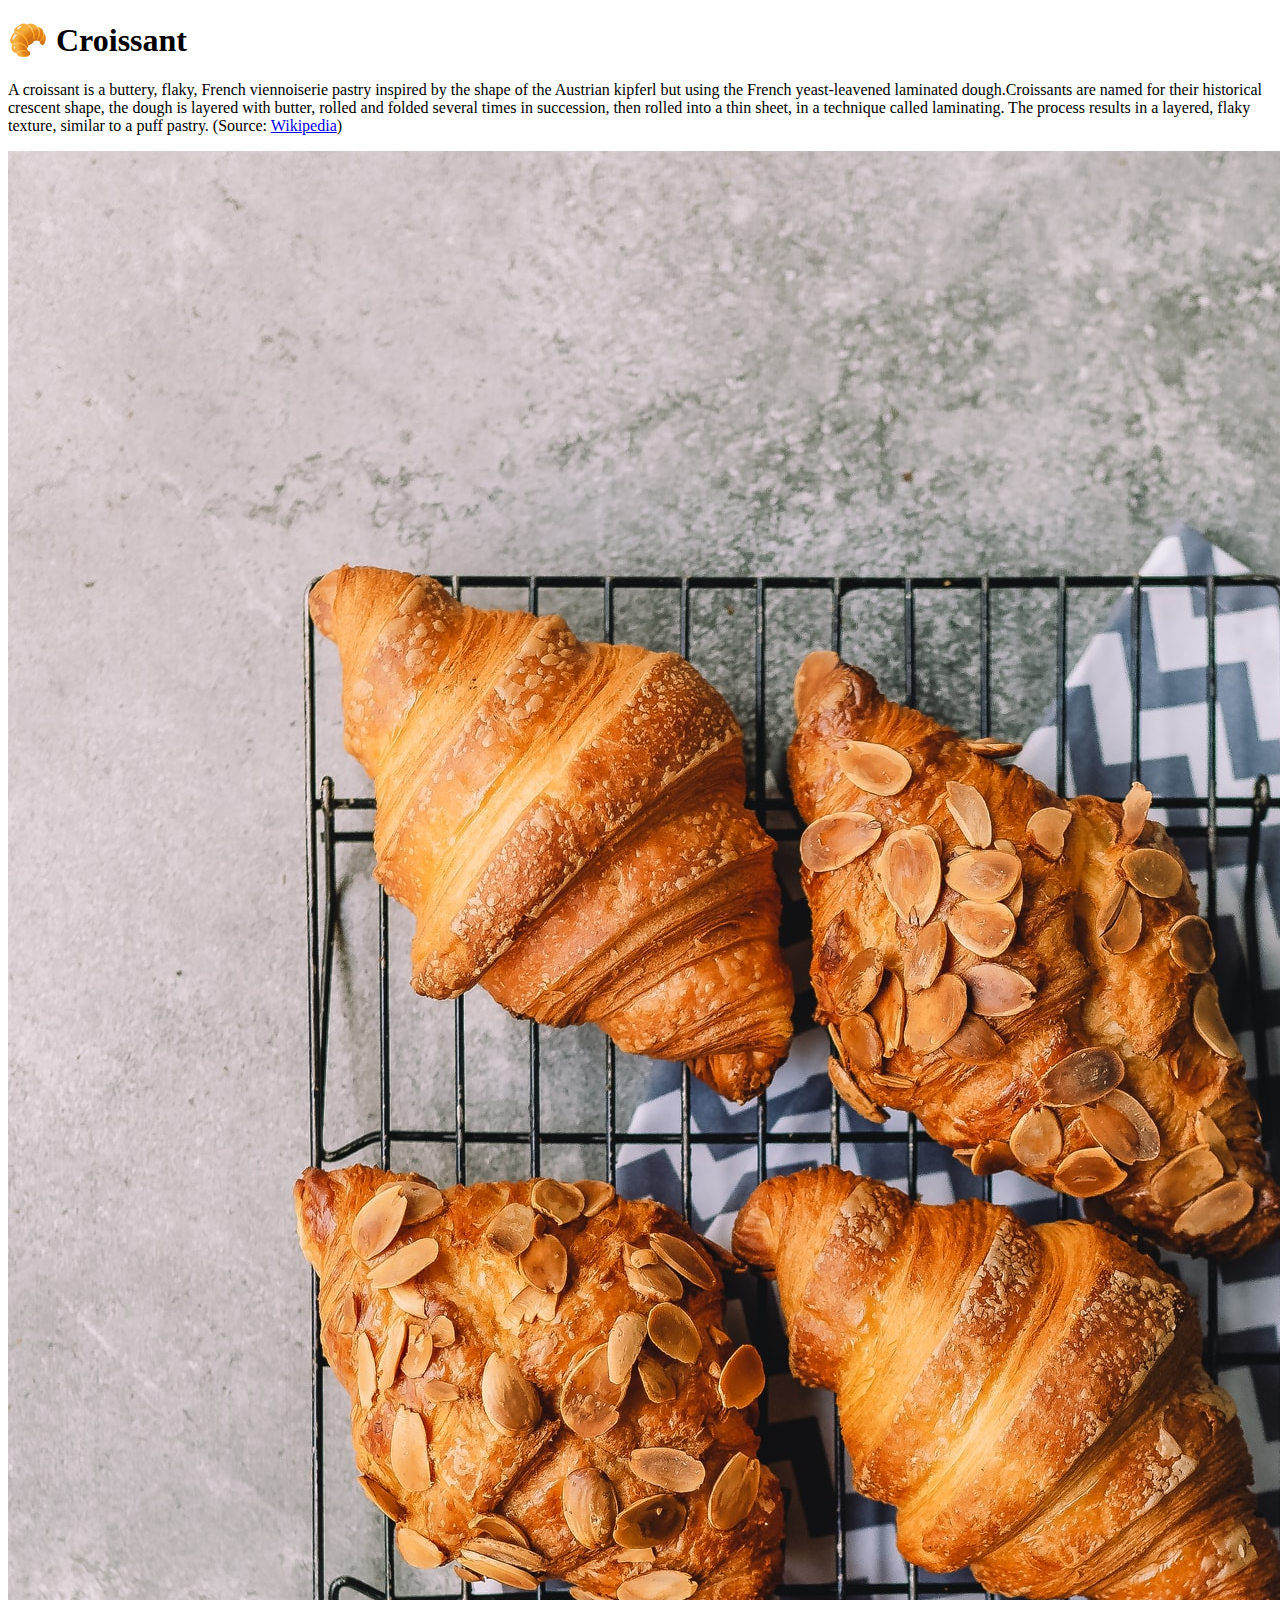
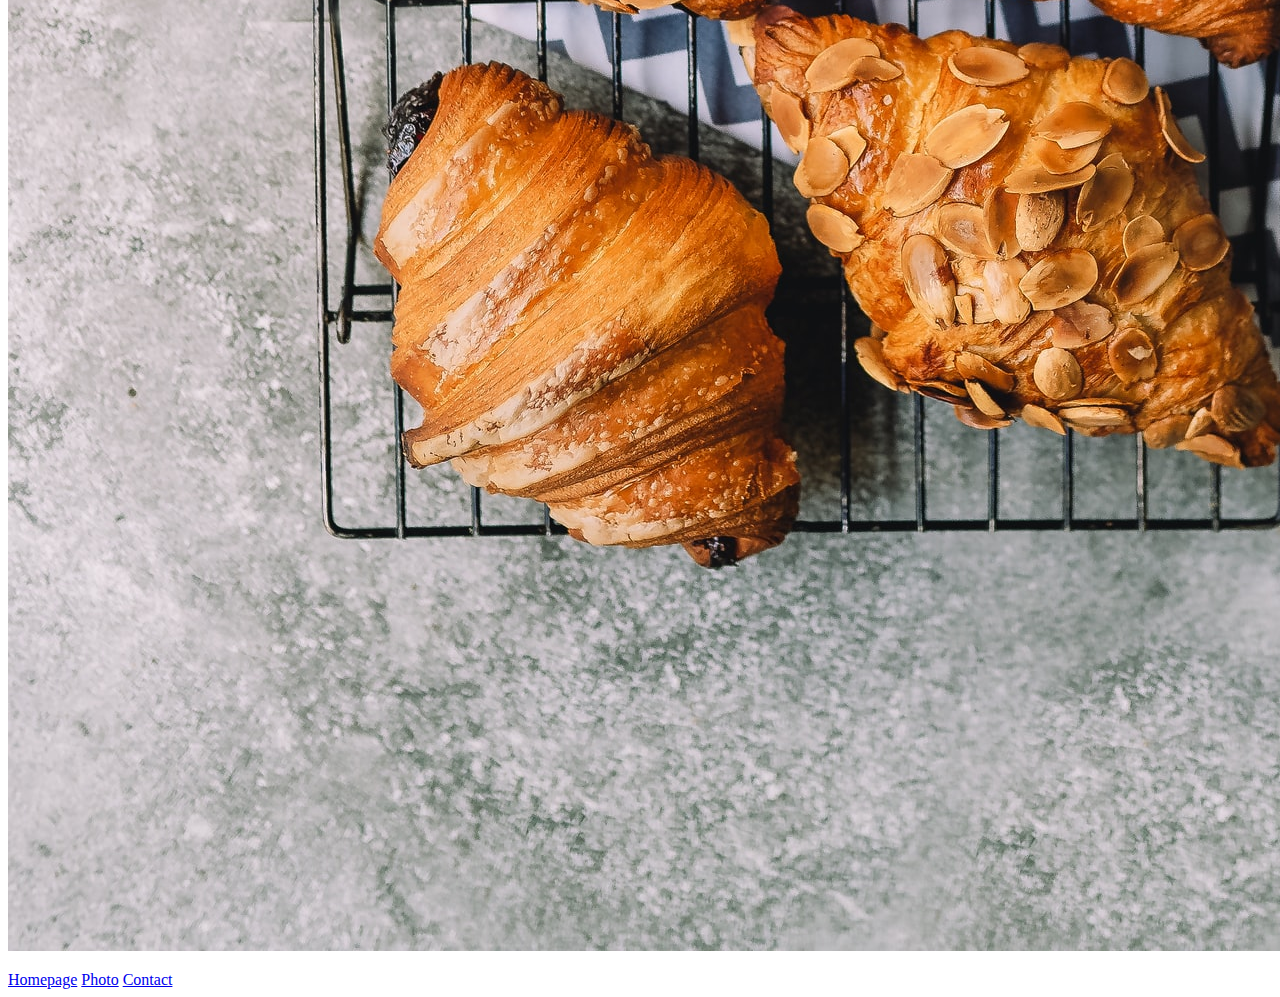
==== index.html @ 932c1496 "Created HTML pages" ====
<!DOCTYPE html>
<html lang="en">
  <head>
    <meta charset="UTF-8" />
    <meta http-equiv="X-UA-Compatible" content="IE=edge" />
    <meta name="viewport" content="width=device-width, initial-scale=1.0" />
    <title>Croissant Challenge</title>
    <link rel="stylesheet" href="css/styles.css" />
  </head>
  <body>
    <div class="container">
      <h1>🥐 Croissant</h1>
      <p>
        A croissant is a buttery, flaky, French viennoiserie pastry inspired by
        the shape of the Austrian kipferl but using the French yeast-leavened
        laminated dough.Croissants are named for their historical crescent
        shape, the dough is layered with butter, rolled and folded several times
        in succession, then rolled into a thin sheet, in a technique called
        laminating. The process results in a layered, flaky texture, similar to
        a puff pastry. (Source:
        <a href="https://en.wikipedia.org/wiki/Croissant" target="_blank"
          >Wikipedia</a
        >)
      </p>
      <p>
        <a href="photo.html"
          ><img
            src="images/croissant_unsplash.jpg"
            class="croissant-photo-homepage"
        /></a>
      </p>
      <footer>
        <a href="index.html">Homepage</a>
        <a href="photo.html">Photo</a>
        <a href="contact.html">Contact</a>
      </footer>
    </div>
  </body>
</html>
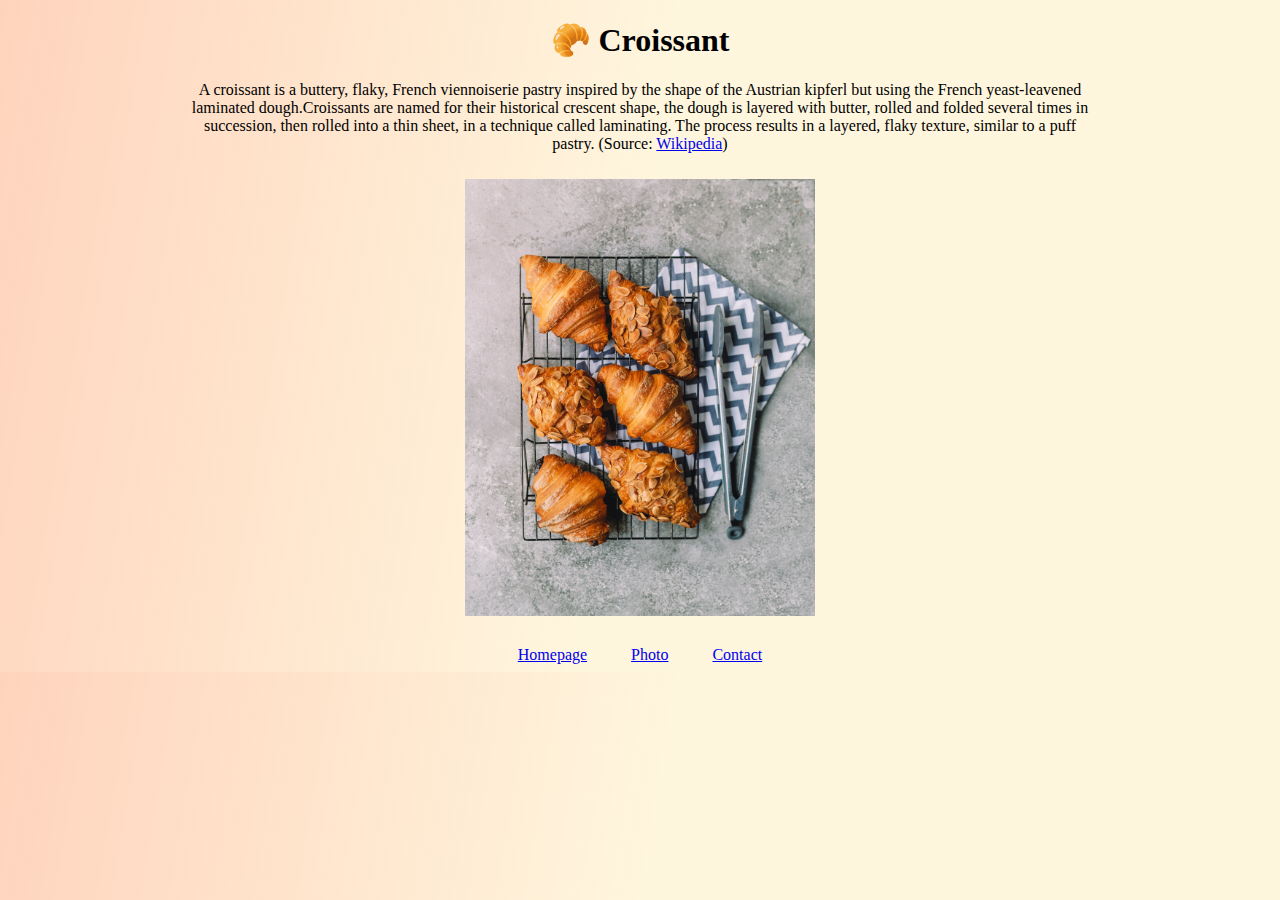
==== commit 697c616e: "Fixed Links" ====
--- a/index.html
+++ b/index.html
@@ -5,7 +5,7 @@
     <meta http-equiv="X-UA-Compatible" content="IE=edge" />
     <meta name="viewport" content="width=device-width, initial-scale=1.0" />
     <title>Croissant Challenge</title>
-    <link rel="stylesheet" href="css/styles.css" />
+    <link rel="stylesheet" href="/css/styles.css" />
   </head>
   <body>
     <div class="container">
@@ -25,14 +25,14 @@
       <p>
         <a href="photo.html"
           ><img
-            src="images/croissant_unsplash.jpg"
+            src="/images/croissant_unsplash.jpg"
             class="croissant-photo-homepage"
         /></a>
       </p>
       <footer>
-        <a href="index.html">Homepage</a>
-        <a href="photo.html">Photo</a>
-        <a href="contact.html">Contact</a>
+        <a href="/index.html">Homepage</a>
+        <a href="/photo.html">Photo</a>
+        <a href="/contact.html">Contact</a>
       </footer>
     </div>
   </body>
--- a/css/styles.css
+++ b/css/styles.css
@@ -0,0 +1,32 @@
+body {
+  background: linear-gradient(
+    99.6deg,
+    rgba(255, 136, 102, 0.67) -53.1%,
+    rgba(255, 221, 136, 0.28) 49%
+  );
+}
+
+.container {
+  max-width: 900px;
+  margin-right: auto;
+  margin-left: auto;
+}
+
+h1,
+p,
+footer {
+  text-align: center;
+}
+
+.croissant-photo-homepage {
+  max-width: 350px;
+  padding: 10px;
+}
+
+.croissant-photo {
+  max-width: 450px;
+}
+
+footer a {
+  margin: 0 20px;
+}
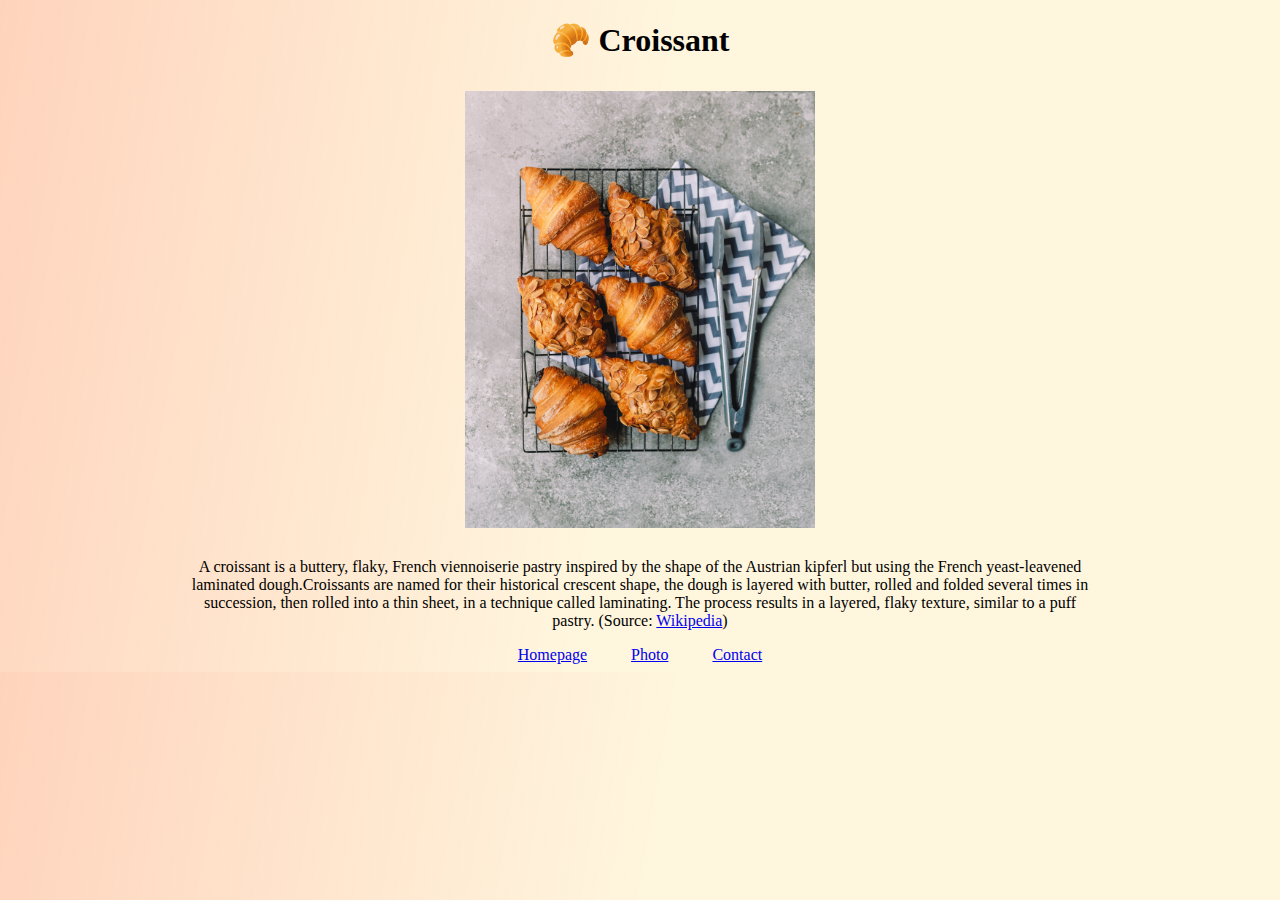
==== commit 4d837f87: "Updated homepage layout" ====
--- a/index.html
+++ b/index.html
@@ -11,6 +11,13 @@
     <div class="container">
       <h1>🥐 Croissant</h1>
       <p>
+        <a href="photo.html"
+          ><img
+            src="/images/croissant_unsplash.jpg"
+            class="croissant-photo-homepage"
+        /></a>
+      </p>
+      <p>
         A croissant is a buttery, flaky, French viennoiserie pastry inspired by
         the shape of the Austrian kipferl but using the French yeast-leavened
         laminated dough.Croissants are named for their historical crescent
@@ -22,13 +29,6 @@
           >Wikipedia</a
         >)
       </p>
-      <p>
-        <a href="photo.html"
-          ><img
-            src="/images/croissant_unsplash.jpg"
-            class="croissant-photo-homepage"
-        /></a>
-      </p>
       <footer>
         <a href="/index.html">Homepage</a>
         <a href="/photo.html">Photo</a>
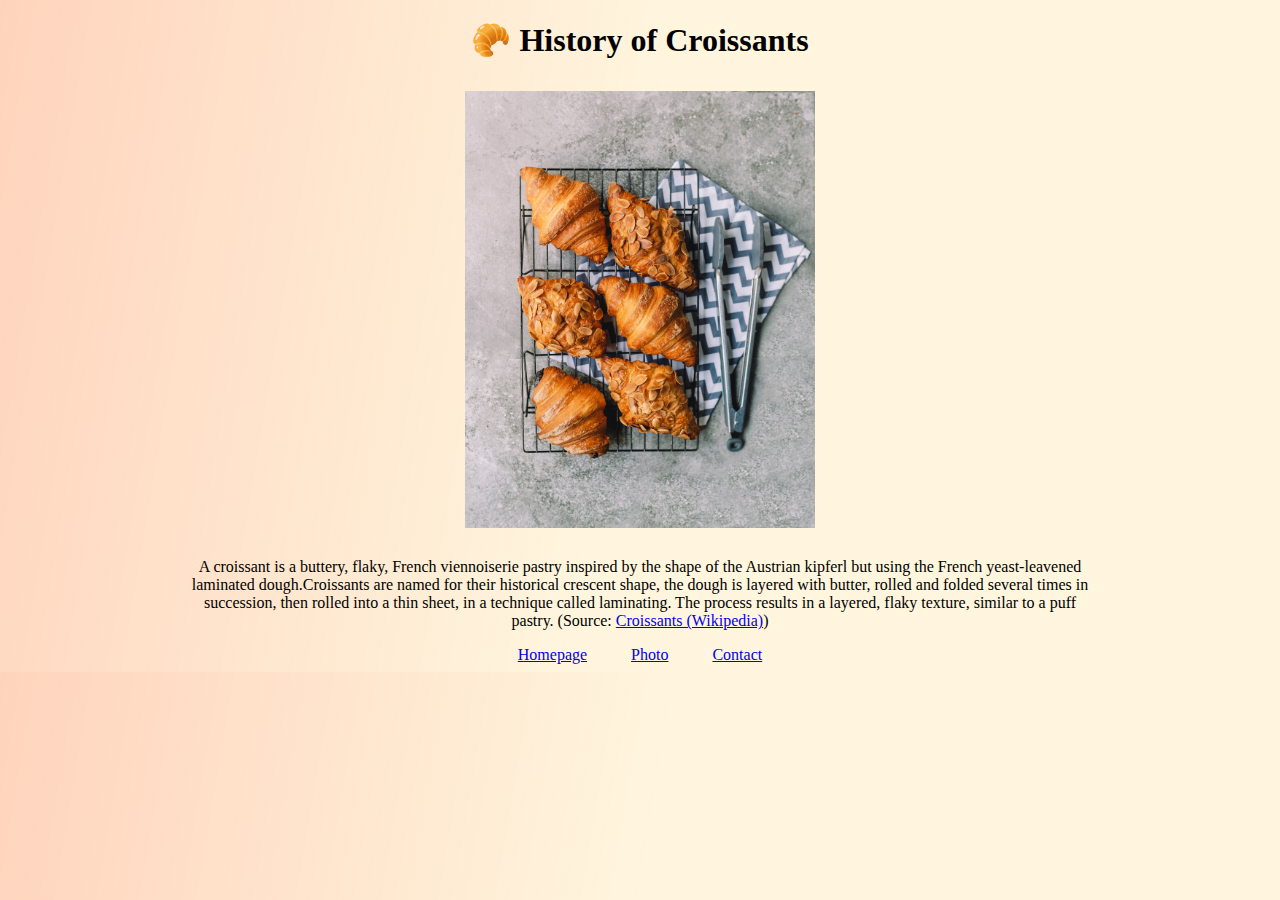
==== commit 69d53c4f: "SEO Optimization" ====
--- a/index.html
+++ b/index.html
@@ -4,17 +4,23 @@
     <meta charset="UTF-8" />
     <meta http-equiv="X-UA-Compatible" content="IE=edge" />
     <meta name="viewport" content="width=device-width, initial-scale=1.0" />
-    <title>Croissant Challenge</title>
+    <title>History of Croissants - croissants.co</title>
+    <meta
+      name="description"
+      content="Learn more about the history of croissant on croissant.co."
+    />
+
     <link rel="stylesheet" href="/css/styles.css" />
   </head>
   <body>
     <div class="container">
-      <h1>🥐 Croissant</h1>
+      <h1>🥐 History of Croissants</h1>
       <p>
         <a href="photo.html"
           ><img
             src="/images/croissant_unsplash.jpg"
             class="croissant-photo-homepage"
+            alt="plain croissant and almond croissant"
         /></a>
       </p>
       <p>
@@ -26,7 +32,7 @@
         laminating. The process results in a layered, flaky texture, similar to
         a puff pastry. (Source:
         <a href="https://en.wikipedia.org/wiki/Croissant" target="_blank"
-          >Wikipedia</a
+          >Croissants (Wikipedia)</a
         >)
       </p>
       <footer>
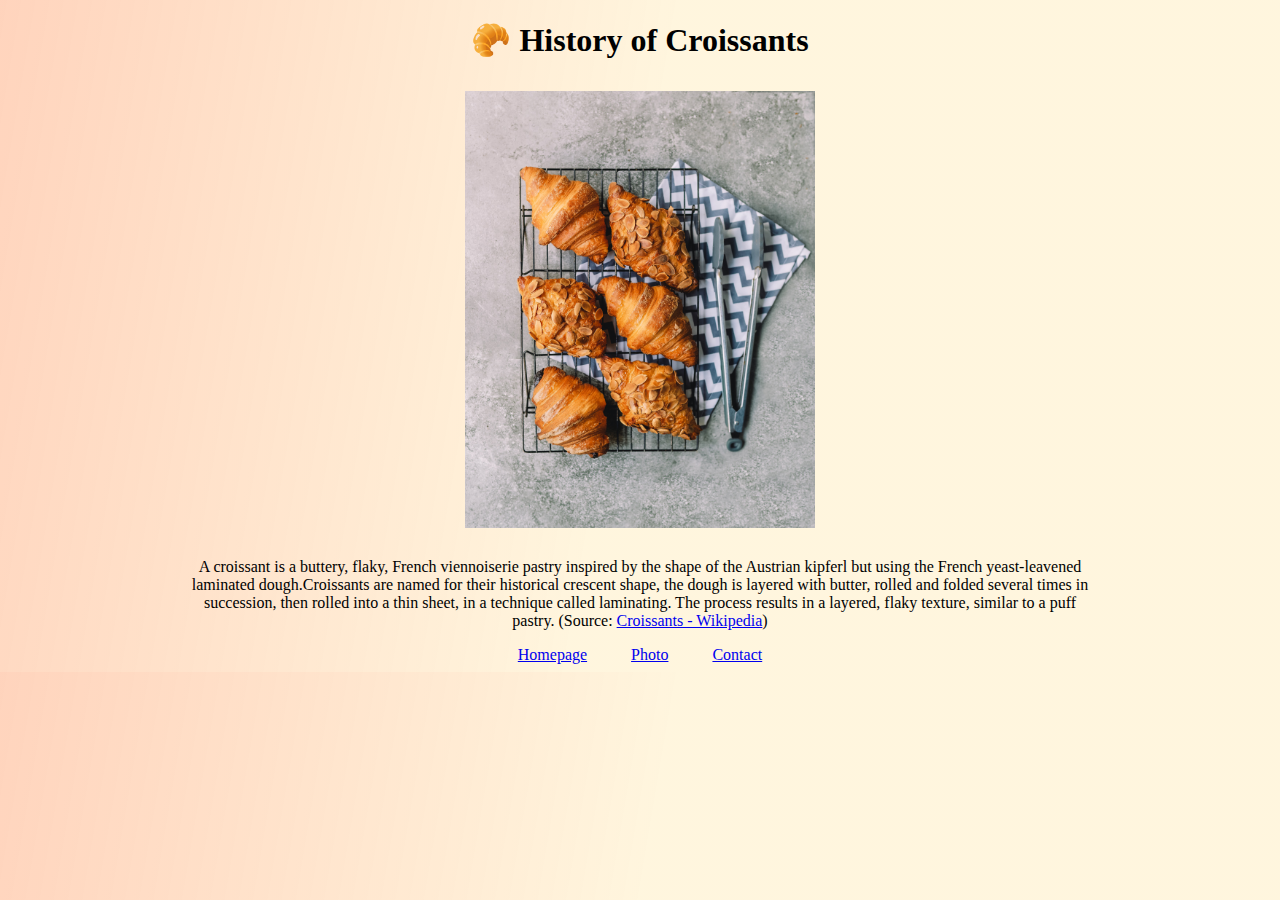
==== commit ee299703: "Optimized pages" ====
--- a/index.html
+++ b/index.html
@@ -7,7 +7,7 @@
     <title>History of Croissants - croissants.co</title>
     <meta
       name="description"
-      content="Learn more about the history of croissant on croissant.co."
+      content="Croissant.co is your new go-to site for learning about the history of the croissant."
     />
 
     <link rel="stylesheet" href="/css/styles.css" />
@@ -31,14 +31,17 @@
         in succession, then rolled into a thin sheet, in a technique called
         laminating. The process results in a layered, flaky texture, similar to
         a puff pastry. (Source:
-        <a href="https://en.wikipedia.org/wiki/Croissant" target="_blank"
-          >Croissants (Wikipedia)</a
+        <a
+          href="https://en.wikipedia.org/wiki/Croissant"
+          target="_blank"
+          title="Croissant Wikipedia page"
+          >Croissants - Wikipedia</a
         >)
       </p>
       <footer>
-        <a href="/index.html">Homepage</a>
-        <a href="/photo.html">Photo</a>
-        <a href="/contact.html">Contact</a>
+        <a href="/index.html" title="Home">Homepage</a>
+        <a href="/photo.html" title="Croissant Photo Gallery">Photo</a>
+        <a href="/contact.html" title="Contact croissant.co">Contact</a>
       </footer>
     </div>
   </body>
